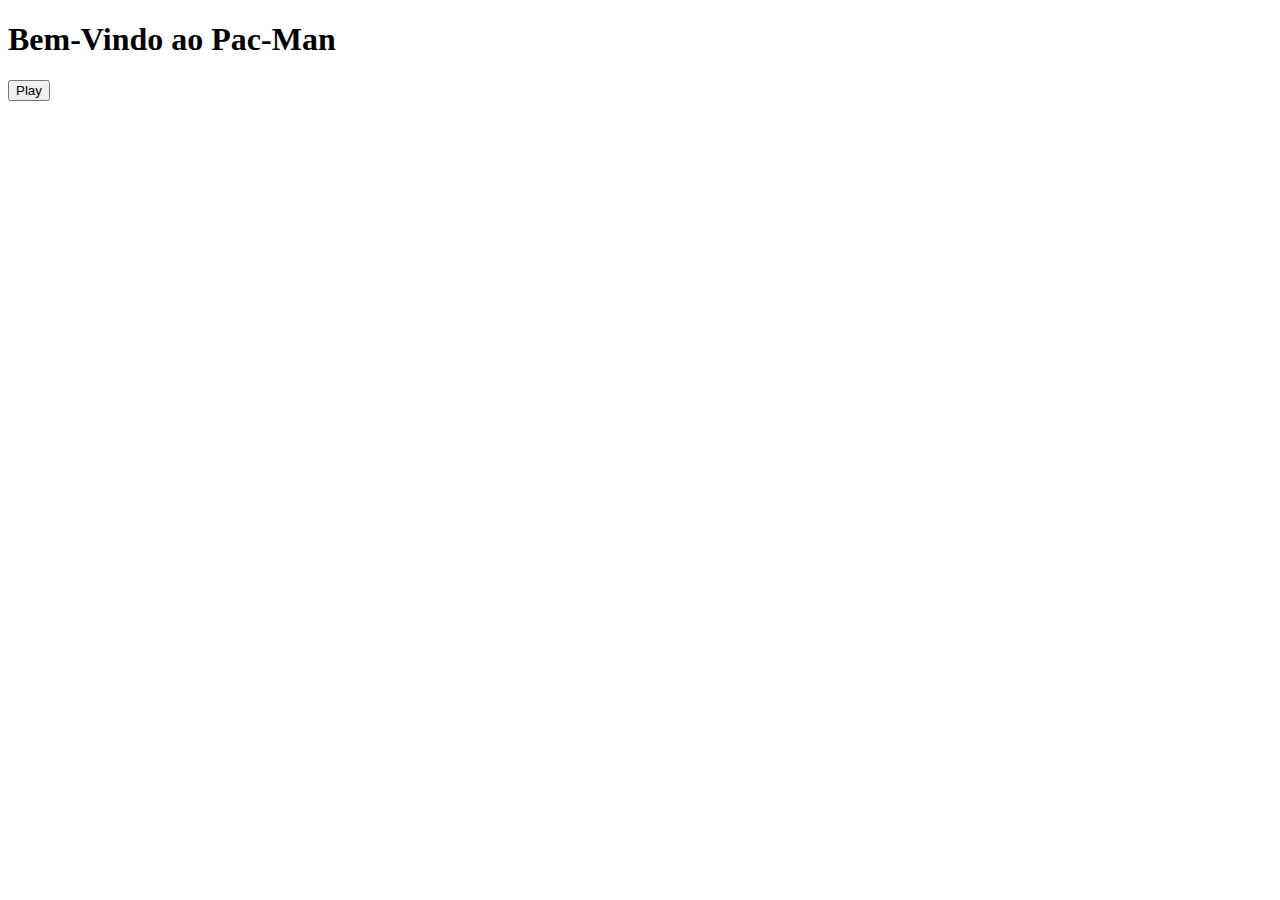
==== index.html @ eba9aba6 "Add files via upload" ====
<!DOCTYPE html>
<html lang="en">
<head>
    <meta charset="UTF-8">
    <meta name="viewport" content="width=device-width, initial-scale=1.0">
    <title>Pac-Man</title>
    <link rel="stylesheet" href="style.css">
    
</head>
<body>
    <div class="start-screen">
        <h1>Bem-Vindo ao Pac-Man</h1>
        <button id="start-button">Play</button>
    </div>
    <div class="game-container">
        <div id="score">Score: 0</div>
        <div class="grid"></div>
    </div>

    <script src="script.js"></script>
</body>
</html>
---- style.css ----
.grid{
    width: 560px;
    height: 560px;
    border: solid black;
    display: flex;
    flex-wrap: wrap;
}

.grid div{
    width: 20px;
    height: 20px;
}

.pac-dot{
    background-color: green;
    border: 5px solid white;
    box-sizing: border-box;
}

.wall{
    background-color: blue;
}

.power-pellet{
    background-color: green;
    border-radius: 10px;
}

.blinky{
    background-color: red;
}

.pinky{
    background-color: pink;
}

.inky{
    background-color: cyan;
}

.clyde{
    background-color: orange;
}

.pac-man{
    background-color: yellow;
    border-radius: 10px; 
}

.scared-ghost{
    background-color: aquamarine;
}
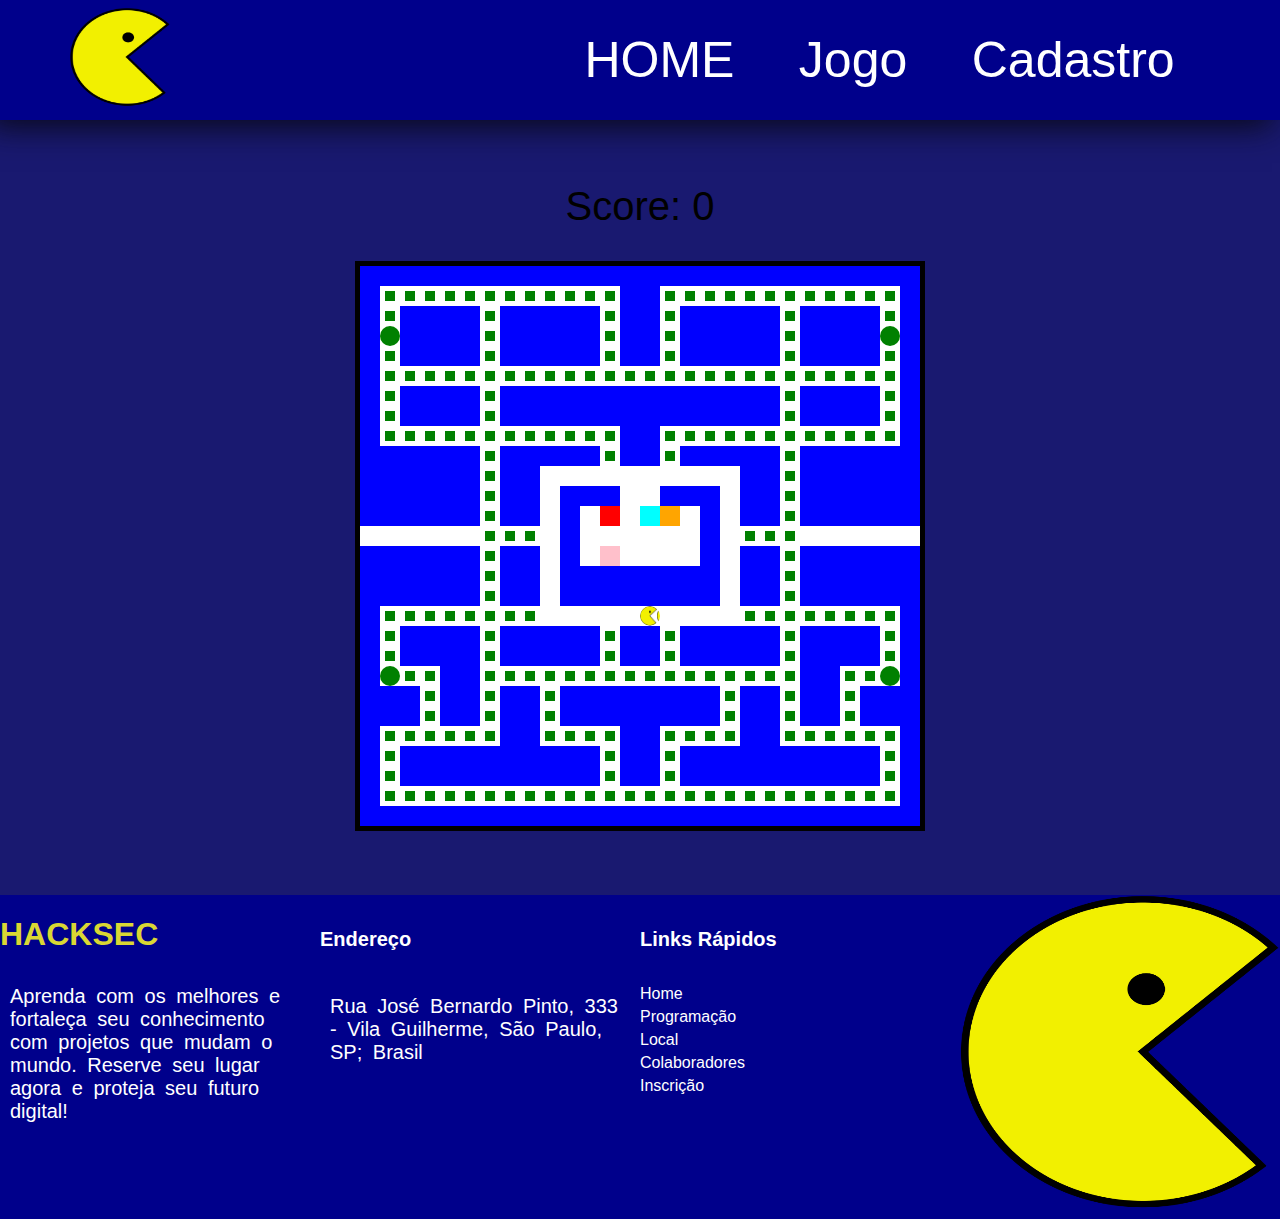
==== commit 87ff7e59: "Add files via upload" ====
--- a/index.html
+++ b/index.html
@@ -1,22 +1,61 @@
 <!DOCTYPE html>
 <html lang="en">
+
 <head>
     <meta charset="UTF-8">
     <meta name="viewport" content="width=device-width, initial-scale=1.0">
     <title>Pac-Man</title>
     <link rel="stylesheet" href="style.css">
-    
+
 </head>
+
 <body>
-    <div class="start-screen">
-        <h1>Bem-Vindo ao Pac-Man</h1>
-        <button id="start-button">Play</button>
-    </div>
-    <div class="game-container">
-        <div id="score">Score: 0</div>
-        <div class="grid"></div>
-    </div>
+    <header style="position: relative;">
+        <a class="logo" href="home.html">
+            <img src="assets/pacman.png" alt="logo" width="100" height="100"></a>
+        <nav class="navbar">
+            <a href="home.html" id="homep">HOME</a>
+            <a href="index.html">Jogo</a>
+            <a href="formulario.html">Cadastro</a>
+        </nav>
+    </header>
+    <main>
+        <div class="all">
+            <div class="game-container">
+                <div id="score" style="font-size: 40px;">Score: 0</div>
+                <div class="grid"></div>
+            </div>
+        </div>
+        
+        <audio id="audio" src="assets/PacManSong.mp3" loop></audio>
+        
+    </main>
+    <footer>
+        <div class="container">
+            <div class="agradecimento">
+                <h1 class="nomeLogo">HACKSEC</h1>
+                <p>Aprenda com os melhores e fortaleça seu conhecimento com projetos que mudam o mundo. Reserve seu
+                    lugar agora e proteja seu futuro digital! </p>
+                </div>
+                <div class="agradecimento">
+                    <h5>Endereço</h5>
+                    <p><i class="end"></i>Rua José Bernardo Pinto, 333 - Vila Guilherme, São Paulo, SP; Brasil</p>
+                </div>
+                <div class="agradecimento">
+                    <h5>Links Rápidos</h5>
+                    <a class="link" href="home.html">Home</a>
+                    <a class="link" href="programacao.html">Programação</a>
+                    <a class="link" href="local.html">Local</a>
+                    <a class="link" href="colab.html">Colaboradores</a>
+                    <a class="link" href="inscricao.html">Inscrição</a>
+                </div>
+                <div>
+                    <img src="assets/pacman.png" alt="logo do evento" width="320" height="320">
+                </div>
+            </div>
+            
+        </footer>
+        <script src="script.js"></script>
+</body>
 
-    <script src="script.js"></script>
-</body>
 </html>--- a/style.css
+++ b/style.css
@@ -1,9 +1,12 @@
 .grid{
     width: 560px;
     height: 560px;
-    border: solid black;
+    border: 5px solid black;
     display: flex;
     flex-wrap: wrap;
+    position: relative;
+    background: white;
+
 }
 
 .grid div{
@@ -43,12 +46,172 @@
 }
 
 .pac-man{
-    background-color: yellow;
+    background: url('/assets/pacman.png') ;
+    background-size: contain;
     border-radius: 10px; 
+}
+
+p{
+    font-size: 20px;
+    color: #fff;
+    word-spacing: 5px;
+    padding: 10px;
+}
+
+button{
+    font-family: 'ArcadeClassic',sans-serif;
+    padding: 10px;
+    font-size: 25px;
+    border: 4px solid black;
+    border-radius: 8px;
+    background-color: darkblue;
+    color: #fff;
 }
 
 .scared-ghost{
     background-color: aquamarine;
 }
 
-
+.start-screen{
+    text-align: center;
+    border: 5px solid ;
+    padding: 50px;
+    background-color: yellow;
+    min-height: 50vh;
+    display: flex;
+    flex-direction: column;
+    align-items: center;
+    justify-content: center;
+}
+
+.game-container{
+    display: flex;
+    flex-direction: column;
+    text-align: center;
+    align-items: center;
+    padding: 4em;
+    gap: 2em;
+}
+
+body {
+    font-family: 'ArcadeClassic', sans-serif;
+    background-color: midnightblue;
+    margin: 0;
+    margin-bottom: auto;
+}
+
+main{
+    min-height: 50vh;
+}
+
+header {
+    width: 100%;
+    background-color: darkblue;
+    position: sticky;
+    top: 0;
+    box-sizing: border-box;
+    display: flex;
+    justify-content: space-between;
+    align-items: center;
+    margin: auto;
+    padding: 8px 5.5%;
+    z-index: 10;
+    box-shadow: -10px 5px 30px 2px rgb(10, 10, 27);
+}
+
+.navbar {
+    margin: 0;
+    padding: 5px;
+    box-sizing: border-box;
+}
+
+.navbar :hover {
+    position: static;
+    font-weight: 650;
+    color: yellow;
+    margin: 0px;
+    transition: .3s;
+}
+
+.navbar>a {
+    font-family: 'ArcadeClassic',sans-serif;
+    color: white;
+    padding: 30px;
+    text-decoration: none;
+    font-size:50px;
+}
+
+
+.container {
+    width: 1380px;
+    max-width: 100%;
+    margin: 0 auto;
+    box-sizing: border-box;
+}
+
+.agradecimento {
+    width: 25%;
+    float: left;
+}
+
+footer .link {
+    display: block;
+    text-decoration: none;
+    margin-bottom: 5px;
+    padding: 0;
+    text-align: left;
+    font-family: 'ArcadeClassic', sans-serif;
+    color: white;
+    font-weight: normal;
+    text-transform: capitalize;
+    transition: .3s;
+}
+
+footer .link:hover {
+    position: relative;
+    font-weight: 900;
+    color: rgba(255, 255, 255, 0.5);
+    margin-right: 10px;
+}
+
+footer {
+    background-color:darkblue;
+    width: 100%;
+    position: static;
+    margin: 0;
+    p {
+        color:white;
+        font-family: 'ArcadeClassic', sans-serif;
+        width: 300px;
+
+        a {
+            color: #fff;
+            text-decoration: none;
+        }
+    }
+}
+
+#cp{
+    display: flex;
+    flex-direction: row;
+    justify-content: center;
+    align-items: center;
+    text-align: center;
+    float:center;
+ }
+
+ h5 {
+    color: #fff;
+    font-size: 20px;
+    font-weight: 600;
+}
+
+.nomeLogo {
+    box-sizing: border-box;
+    margin: top 10px;
+    padding: 0;
+    color: #dad733;
+}
+
+
+
